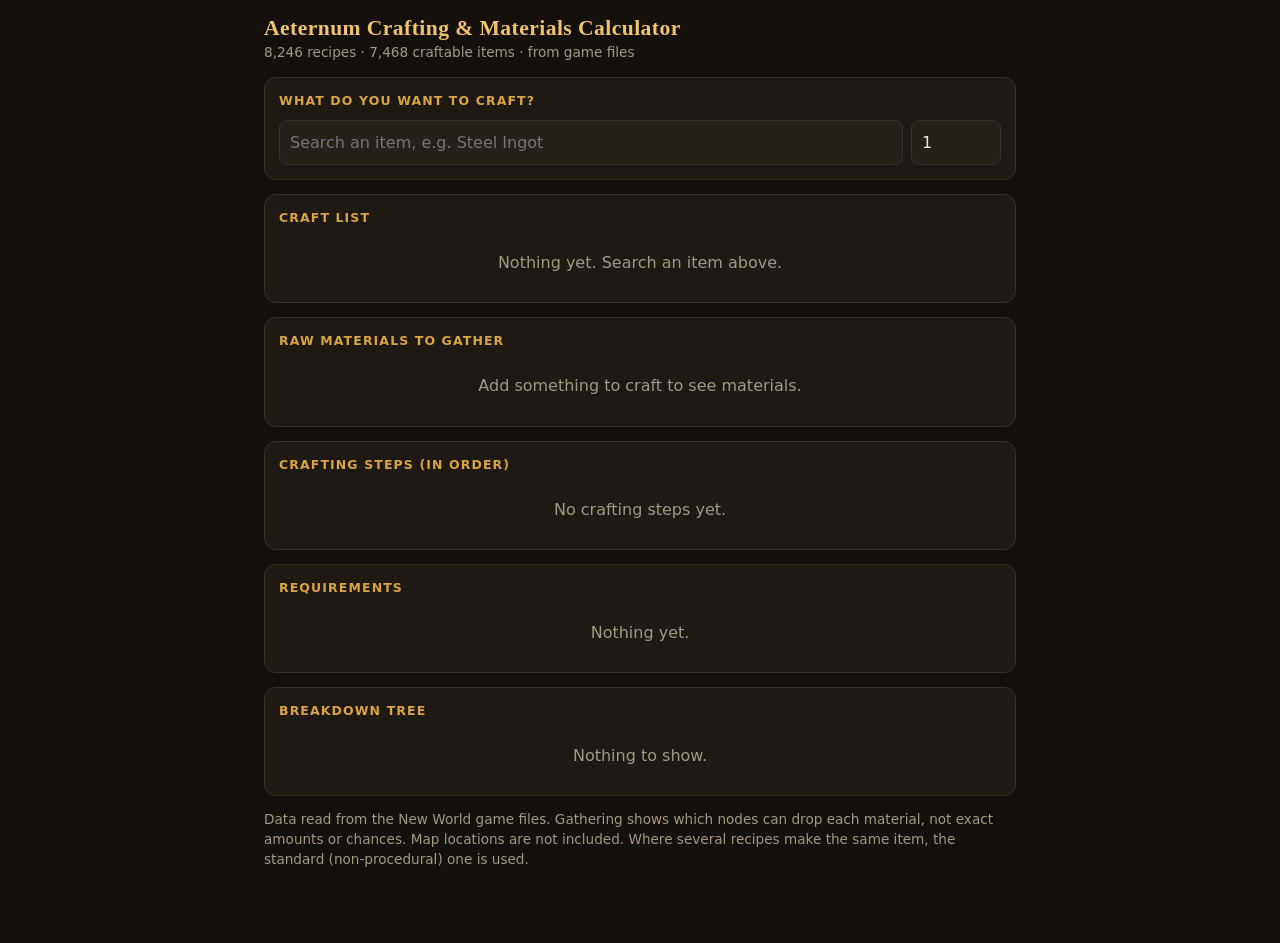
==== site/index.html @ 186b4a97 "Add files via upload" ====
<!DOCTYPE html>
<html lang="en">
<head>
<meta charset="utf-8">
<meta name="viewport" content="width=device-width, initial-scale=1">
<title>Aeternum Crafting &amp; Materials Calculator</title>
<style>
:root{--bg:#14110d;--panel:#1e1913;--panel2:#272017;--line:#3a3022;--ink:#efe6d2;--mute:#a39880;--gold:#d9a441;--gold2:#f0c46a;--warn:#e0894a;--r:12px}
*{box-sizing:border-box}
body{margin:0;background:var(--bg);color:var(--ink);font:16px/1.45 system-ui,-apple-system,"Segoe UI",Roboto,sans-serif}
.wrap{max-width:780px;margin:0 auto;padding:16px 14px 60px}
h1{font:600 1.35rem Georgia,"Times New Roman",serif;margin:0;color:var(--gold2);letter-spacing:.02em}
.sub{color:var(--mute);font-size:.85rem;margin:2px 0 14px}
.card{background:var(--panel);border:1px solid var(--line);border-radius:var(--r);padding:14px;margin-bottom:14px}
.card h2{margin:0 0 10px;font-size:.78rem;text-transform:uppercase;letter-spacing:.09em;color:var(--gold)}
.row{display:flex;gap:8px;flex-wrap:wrap}
input{background:var(--panel2);color:var(--ink);border:1px solid var(--line);border-radius:8px;padding:10px;font:inherit;min-width:0}
input:focus{outline:2px solid var(--gold);outline-offset:1px}
button{font:inherit;cursor:pointer;border-radius:8px;border:1px solid var(--line);background:var(--panel2);color:var(--ink);padding:10px 14px}
button.sm{padding:4px 9px;font-size:.8rem}
button:hover{border-color:var(--gold)}
.grow{flex:1}.q{width:90px}
.item{display:flex;align-items:center;gap:8px;padding:8px 0;border-top:1px solid var(--line)}
.item:first-of-type{border-top:0}
.item .n{flex:1;min-width:0;overflow-wrap:anywhere}
.c{font-variant-numeric:tabular-nums;color:var(--gold2);font-weight:600}
.pill{font-size:.7rem;padding:2px 7px;border-radius:99px;border:1px solid var(--line);color:var(--mute);white-space:nowrap}
.price{width:90px;padding:6px 8px}
.muted{color:var(--mute);font-size:.85rem}
.total{display:flex;justify-content:space-between;padding-top:10px;margin-top:6px;border-top:2px solid var(--line);font-weight:600}
.sugg{margin-top:8px;border:1px solid var(--line);border-radius:8px;overflow:hidden}
.sugg button{display:flex;justify-content:space-between;gap:8px;width:100%;text-align:left;border:0;border-top:1px solid var(--line);border-radius:0;background:var(--panel2)}
.sugg button:first-child{border-top:0}
ul.tree{list-style:none;margin:0;padding-left:16px;border-left:1px dashed var(--line)}
ul.tree.root{padding-left:0;border:0}
ul.tree li{padding:3px 0}
.tq{color:var(--gold2);font-variant-numeric:tabular-nums}.tr{color:var(--mute);font-size:.8rem}
.empty{color:var(--mute);text-align:center;padding:14px 0}
details summary{cursor:pointer;color:var(--mute);font-size:.85rem}
.err{color:var(--warn)}
.nodes{margin-top:4px}.nodes div{font-size:.8rem;color:var(--mute);padding:2px 0}.nodes b{color:var(--ink);font-weight:500}
.nogather{font-size:.8rem;color:var(--mute);margin-top:4px}
</style>
</head>
<body>
<div class="wrap">
  <h1>Aeternum Crafting &amp; Materials Calculator</h1>
  <p class="sub" id="stat">Loading recipe data…</p>

  <div class="card">
    <h2>What do you want to craft?</h2>
    <div class="row">
      <input id="target" class="grow" placeholder="Search an item, e.g. Steel Ingot" autocomplete="off">
      <input id="qty" class="q" type="number" min="1" value="1" inputmode="numeric" aria-label="Quantity">
    </div>
    <div id="sugg" class="sugg" hidden></div>
  </div>

  <div class="card"><h2>Craft list</h2><div id="list"></div></div>
  <div class="card"><h2>Raw materials to gather</h2><div id="raw"></div></div>
  <div class="card" id="gathcard" hidden><h2>Gathering skills needed</h2><div id="gath"></div></div>
  <div class="card" id="catcard" hidden><h2>Flexible materials (pick any)</h2><div id="cats"></div></div>
  <div class="card"><h2>Crafting steps (in order)</h2><div id="steps"></div></div>
  <div class="card"><h2>Requirements</h2><div id="reqs"></div></div>
  <div class="card"><h2>Breakdown tree</h2><div id="tree"></div></div>
  <p class="muted">Data read from the New World game files. Gathering shows which nodes can drop each material, not exact amounts or chances. Map locations are not included. Where several recipes make the same item, the standard (non-procedural) one is used.</p>
</div>

<script>
(function(){
"use strict";
var $=function(id){return document.getElementById(id)};
var R=[],N={},C={},byOut={},outs=[],GN={},GB={};
var KEY="nwcalc.v2",state={list:[],buy:{},prices:{}};
var RANK=["weapon","armorer","engineer","jeweler","arcana","cooking","refining","misc","specialtyshops","raid","dungeon","gypkilm","seasons","seasonalserver"];
function esc(s){return String(s).replace(/[&<>"]/g,function(c){return {"&":"&amp;","<":"&lt;",">":"&gt;",'"':"&quot;"}[c]})}
function fmt(n){return n.toLocaleString("en-GB")}
function nm(id){return N[id]||String(id).replace(/_/g,' ').replace(/([a-z])([A-Z0-9])/g,'$1 $2')}
function load(){try{var d=JSON.parse(localStorage.getItem(KEY)||"null");if(d){state.list=d.list||[];state.buy=d.buy||{};state.prices=d.prices||{}}}catch(e){}}
function save(){try{localStorage.setItem(KEY,JSON.stringify(state))}catch(e){}}

function dur(s,nu){if(s<90)return Math.round(s)+(nu?"":" s");var m=s/60;return (m<10?Math.round(m*10)/10:Math.round(m))+(nu?"":" min")}
function nodesFor(id){
  var l=(GB[String(id).toLowerCase()]||[]).map(function(g){return {g:g,v:GN[g]}}).filter(function(x){return x.v});
  l.sort(function(a,b){return a.v[2]-b.v[2]||a.v[6]-b.v[6]||a.v[0].localeCompare(b.v[0])});
  var seen={},out=[];l.forEach(function(x){var k=x.v[0]+"|"+x.v[1];if(!seen[k]){seen[k]=1;out.push(x)}});
  return out;
}
function rank(r){var i=RANK.indexOf(r.f);return (r.p?100:0)+(i<0?50:i)}
function pick(id){var l=byOut[id];return l?l[0]:null}

function calc(){
  var raw={},cur={},cat={},crafts={},order=[],reqs={},stations={},tree=[];
  function visit(id,qty,depth,path){
    var r=pick(id),node={id:id,qty:qty,kids:[],raw:true};
    if(r&&!state.buy[id]&&path.indexOf(id)<0&&depth<25){
      var times=Math.ceil(qty/r.o[1]);node.raw=false;node.times=times;
      r.g.forEach(function(g){
        var q=g[2]*times;
        if(g[0]==="i")node.kids.push(visit(g[1],q,depth+1,path.concat(id)));
        else if(g[0]==="g"){cat[g[1]]=(cat[g[1]]||0)+q;node.kids.push({id:g[1],qty:q,kids:[],cat:true})}
        else{cur[g[1]]=(cur[g[1]]||0)+q;node.kids.push({id:g[1],qty:q,kids:[],raw:true})}
      });
      if(!crafts[id]){crafts[id]={times:0,depth:depth,r:r};order.push(id)}
      crafts[id].times+=times;crafts[id].depth=Math.max(crafts[id].depth,depth);
      if(r.t){reqs[r.t]=Math.max(reqs[r.t]||0,r.l||0)}
      (r.s||[]).forEach(function(s){stations[s]=1});
    }else{raw[id]=(raw[id]||0)+qty}
    return node;
  }
  state.list.forEach(function(e){tree.push(visit(e.id,e.qty,0,[]))});
  order.sort(function(a,b){return crafts[b].depth-crafts[a].depth});
  return {raw:raw,cur:cur,cat:cat,crafts:crafts,order:order,reqs:reqs,stations:stations,tree:tree};
}

function render(){
  var h="";
  state.list.forEach(function(e,i){
    h+='<div class="item"><span class="n">'+esc(nm(e.id))+'</span><input class="q" type="number" min="1" value="'+e.qty+'" data-q="'+i+'" aria-label="Quantity of '+esc(nm(e.id))+'"><button class="sm" data-rm="'+i+'" aria-label="Remove">✕</button></div>';
  });
  $("list").innerHTML=h||'<div class="empty">Nothing yet. Search an item above.</div>';
  var c=calc(),names=Object.keys(c.raw).sort(function(a,b){return nm(a).localeCompare(nm(b))}),t=0,pr=0;
  h="";
  names.forEach(function(id){
    var p=state.prices[id],cost=(p!=null&&p!=="")?p*c.raw[id]:null;if(cost!=null){t+=cost;pr++}
    var gl=byOut[id]?[]:nodesFor(id),gh="";
    if(!byOut[id]){
      if(gl.length)gh='<details class="nodes"><summary>Where to get it ('+gl.length+')</summary>'+gl.slice(0,8).map(function(x){var v=x.v;return '<div><b>'+esc(v[0])+'</b> · '+esc(v[1])+(v[2]?' lvl '+v[2]:'')+' · respawn '+dur(v[3],1)+'–'+dur(v[4])+' · gather '+dur(v[5])+'</div>'}).join("")+(gl.length>8?'<div>+'+(gl.length-8)+' more</div>':"")+'</details>';
      else gh='<div class="nogather">No gathering node found. Likely a creature drop, chest, vendor, salvage or event item.</div>';
    }
    h+='<div class="item"><span class="n">'+esc(nm(id))+(byOut[id]?' <span class="pill">bought</span>':'')+gh+'</span><span class="c">'+fmt(c.raw[id])+'</span><input class="price" type="number" min="0" step="any" placeholder="price ea." value="'+(p!=null?p:"")+'" data-p="'+esc(id)+'" aria-label="Price of '+esc(nm(id))+'">'+(byOut[id]?'<button class="sm" data-craft="'+esc(id)+'">Craft</button>':'')+'</div>';
  });
  Object.keys(c.cur).forEach(function(id){h+='<div class="item"><span class="n">'+esc(nm(id))+'</span><span class="c">'+fmt(c.cur[id])+'</span></div>'});
  if(names.length)h+='<div class="total"><span>Total cost'+(pr<names.length?' <span class="muted">('+pr+' of '+names.length+' priced)</span>':'')+'</span><span id="tot">'+fmt(Math.round(t*100)/100)+'</span></div>';
  $("raw").innerHTML=h||'<div class="empty">Add something to craft to see materials.</div>';

  var sk={},sn={};
  names.forEach(function(id){if(byOut[id])return;var gl=nodesFor(id);if(!gl.length)return;var best=gl[0];
    var k=best.v[1];if(!sk[k])sk[k]=0;sk[k]=Math.max(sk[k],best.v[2]);(sn[k]=sn[k]||[]).push(nm(id))});
  h="";Object.keys(sk).sort().forEach(function(k){h+='<div class="item"><span class="n">'+esc(k)+'<div class="muted">'+sn[k].map(esc).join(", ")+'</div></span><span class="c">level '+sk[k]+'</span></div>'});
  $("gathcard").hidden=!h;$("gath").innerHTML=h+(h?'<div class="muted" style="margin-top:6px">Level is the lowest needed to reach every material listed, using the easiest node for each.</div>':"");

  var ck=Object.keys(c.cat);$("catcard").hidden=!ck.length;h="";
  ck.sort(function(a,b){return nm(a).localeCompare(nm(b))}).forEach(function(id){
    var opts=(C[id]||[]).slice(0,40).map(function(x){return esc(nm(x))}).join(", ");
    h+='<div class="item"><span class="n">Any '+esc(nm(id))+(opts?'<details><summary>Which items count?</summary><div class="muted">'+opts+'</div></details>':'')+'</span><span class="c">'+fmt(c.cat[id])+'</span></div>';
  });
  $("cats").innerHTML=h;

  h="";
  c.order.forEach(function(id,i){
    var x=c.crafts[id],r=x.r;
    h+='<div class="item"><span class="pill">'+(i+1)+'</span><span class="n">'+esc(nm(id))+'<div class="muted">'+r.g.map(function(g){return g[2]+" "+esc(nm(g[1]))}).join(" + ")+(r.o[1]>1?" → "+r.o[1]+" each":"")+'</div></span><span class="c">×'+fmt(x.times)+'</span><button class="sm" data-buy="'+esc(id)+'" title="Treat as bought">Buy</button></div>';
  });
  $("steps").innerHTML=h||'<div class="empty">No crafting steps yet.</div>';

  h="";
  Object.keys(c.reqs).sort().forEach(function(k){h+='<div class="item"><span class="n">'+esc(k)+'</span><span class="c">level '+c.reqs[k]+'</span></div>'});
  var st=Object.keys(c.stations).sort();
  if(st.length)h+='<div class="item"><span class="n">Stations</span><span class="muted">'+st.map(esc).join(", ")+'</span></div>';
  $("reqs").innerHTML=h||'<div class="empty">Nothing yet.</div>';

  function tr(nodes,root){return '<ul class="tree'+(root?" root":"")+'">'+nodes.map(function(n){
    return '<li><span class="tq">'+fmt(n.qty)+'×</span> '+esc(nm(n.id))+(n.cat?' <span class="tr">any</span>':n.raw?' <span class="tr">raw</span>':' <span class="tr">craft '+n.times+'×</span>')+(n.kids.length?tr(n.kids,false):"")+'</li>'}).join("")+'</ul>'}
  $("tree").innerHTML=c.tree.length?tr(c.tree,true):'<div class="empty">Nothing to show.</div>';
}
function totalOnly(){
  var c=calc(),t=0;Object.keys(c.raw).forEach(function(id){var p=state.prices[id];if(p!=null&&p!=="")t+=p*c.raw[id]});
  var e=$("tot");if(e)e.textContent=fmt(Math.round(t*100)/100);
}

function add(id){
  var q=Math.max(1,parseInt($("qty").value,10)||1),ex=state.list.filter(function(e){return e.id===id})[0];
  if(ex)ex.qty+=q;else state.list.push({id:id,qty:q});
  $("target").value="";$("sugg").hidden=true;$("qty").value=1;save();render();
}
$("target").addEventListener("input",function(){
  var q=this.value.trim().toLowerCase(),s=$("sugg");
  if(q.length<2){s.hidden=true;return}
  var m=[];
  for(var i=0;i<outs.length&&m.length<25;i++){if(outs[i].l.indexOf(q)>=0)m.push(outs[i])}
  m.sort(function(a,b){var as=a.l.indexOf(q)===0?0:1,bs=b.l.indexOf(q)===0?0:1;return as-bs||a.n.length-b.n.length});
  s.innerHTML=m.map(function(o){return '<button data-add="'+esc(o.id)+'"><span>'+esc(o.n)+'</span><span class="muted">'+esc(o.meta)+'</span></button>'}).join("")||'<div class="empty">No match.</div>';
  s.hidden=false;
});
$("sugg").addEventListener("click",function(e){var b=e.target.closest("[data-add]");if(b)add(b.dataset.add)});
$("list").addEventListener("click",function(e){var b=e.target.closest("[data-rm]");if(!b)return;state.list.splice(+b.dataset.rm,1);save();render()});
$("list").addEventListener("change",function(e){var i=e.target.dataset.q;if(i==null)return;state.list[+i].qty=Math.max(1,parseInt(e.target.value,10)||1);save();render()});
$("raw").addEventListener("input",function(e){var id=e.target.dataset.p;if(id==null)return;if(e.target.value==="")delete state.prices[id];else state.prices[id]=parseFloat(e.target.value)||0;save();totalOnly()});
$("raw").addEventListener("click",function(e){var b=e.target.closest("[data-craft]");if(!b)return;delete state.buy[b.dataset.craft];save();render()});
$("steps").addEventListener("click",function(e){var b=e.target.closest("[data-buy]");if(!b)return;state.buy[b.dataset.buy]=1;save();render()});

function init(data){
  R=data[0];N=data[1];C=data[2];
  R.forEach(function(r){if(r.o[0]){(byOut[r.o[0]]=byOut[r.o[0]]||[]).push(r)}});
  Object.keys(byOut).forEach(function(id){
    byOut[id].sort(function(a,b){return rank(a)-rank(b)});
    var r=byOut[id][0],n=nm(id);
    outs.push({id:id,n:n,l:n.toLowerCase(),meta:[r.t,r.tr?"T"+r.tr:"",r.gs?"GS "+r.gs:""].filter(Boolean).join(" · ")});
  });
  $("stat").textContent=fmt(R.length)+" recipes · "+fmt(outs.length)+" craftable items · from game files";
  load();state.list=state.list.filter(function(e){return byOut[e.id]||N[e.id]});render();
}
Promise.all(["recipes.json","names.json","cats.json"].map(function(f){return fetch(f).then(function(r){if(!r.ok)throw new Error(f);return r.json()})}))
 .then(function(d){return fetch("gather.json").then(function(r){return r.ok?r.json():null}).catch(function(){return null}).then(function(g){if(g){GN=g.n;GB=g.b}return d})})
 .then(init).catch(function(e){$("stat").innerHTML='<span class="err">Could not load data ('+esc(e.message)+').</span>'});
})();
</script>
</body>
</html>
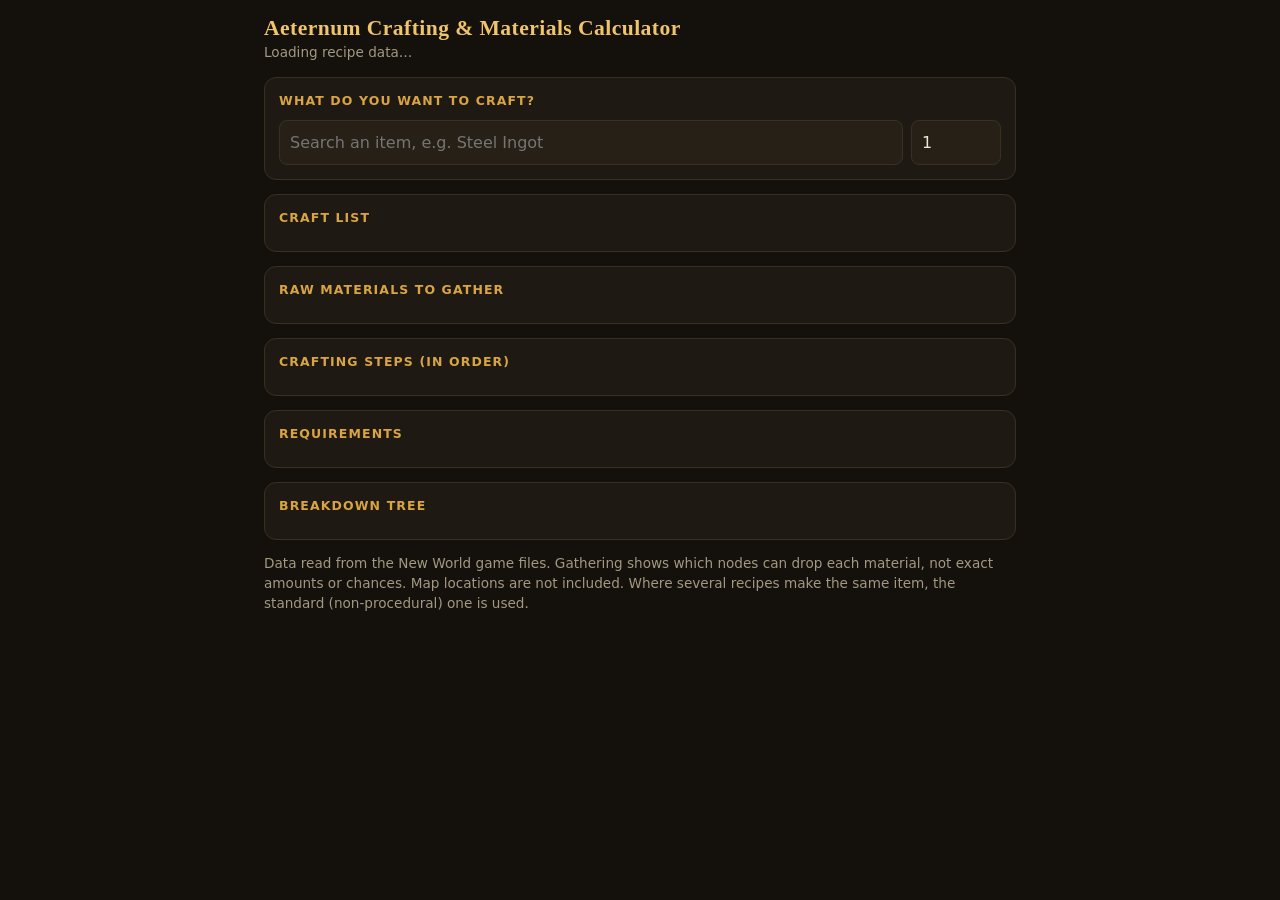
==== commit 81d09868: "Move the calculator to the top of the repo The site now opens directly at the main GitHub Pages link" ====
--- a/site/index.html
+++ b/site/index.html
@@ -1,210 +1,4 @@
 <!DOCTYPE html>
-<html lang="en">
-<head>
-<meta charset="utf-8">
-<meta name="viewport" content="width=device-width, initial-scale=1">
-<title>Aeternum Crafting &amp; Materials Calculator</title>
-<style>
-:root{--bg:#14110d;--panel:#1e1913;--panel2:#272017;--line:#3a3022;--ink:#efe6d2;--mute:#a39880;--gold:#d9a441;--gold2:#f0c46a;--warn:#e0894a;--r:12px}
-*{box-sizing:border-box}
-body{margin:0;background:var(--bg);color:var(--ink);font:16px/1.45 system-ui,-apple-system,"Segoe UI",Roboto,sans-serif}
-.wrap{max-width:780px;margin:0 auto;padding:16px 14px 60px}
-h1{font:600 1.35rem Georgia,"Times New Roman",serif;margin:0;color:var(--gold2);letter-spacing:.02em}
-.sub{color:var(--mute);font-size:.85rem;margin:2px 0 14px}
-.card{background:var(--panel);border:1px solid var(--line);border-radius:var(--r);padding:14px;margin-bottom:14px}
-.card h2{margin:0 0 10px;font-size:.78rem;text-transform:uppercase;letter-spacing:.09em;color:var(--gold)}
-.row{display:flex;gap:8px;flex-wrap:wrap}
-input{background:var(--panel2);color:var(--ink);border:1px solid var(--line);border-radius:8px;padding:10px;font:inherit;min-width:0}
-input:focus{outline:2px solid var(--gold);outline-offset:1px}
-button{font:inherit;cursor:pointer;border-radius:8px;border:1px solid var(--line);background:var(--panel2);color:var(--ink);padding:10px 14px}
-button.sm{padding:4px 9px;font-size:.8rem}
-button:hover{border-color:var(--gold)}
-.grow{flex:1}.q{width:90px}
-.item{display:flex;align-items:center;gap:8px;padding:8px 0;border-top:1px solid var(--line)}
-.item:first-of-type{border-top:0}
-.item .n{flex:1;min-width:0;overflow-wrap:anywhere}
-.c{font-variant-numeric:tabular-nums;color:var(--gold2);font-weight:600}
-.pill{font-size:.7rem;padding:2px 7px;border-radius:99px;border:1px solid var(--line);color:var(--mute);white-space:nowrap}
-.price{width:90px;padding:6px 8px}
-.muted{color:var(--mute);font-size:.85rem}
-.total{display:flex;justify-content:space-between;padding-top:10px;margin-top:6px;border-top:2px solid var(--line);font-weight:600}
-.sugg{margin-top:8px;border:1px solid var(--line);border-radius:8px;overflow:hidden}
-.sugg button{display:flex;justify-content:space-between;gap:8px;width:100%;text-align:left;border:0;border-top:1px solid var(--line);border-radius:0;background:var(--panel2)}
-.sugg button:first-child{border-top:0}
-ul.tree{list-style:none;margin:0;padding-left:16px;border-left:1px dashed var(--line)}
-ul.tree.root{padding-left:0;border:0}
-ul.tree li{padding:3px 0}
-.tq{color:var(--gold2);font-variant-numeric:tabular-nums}.tr{color:var(--mute);font-size:.8rem}
-.empty{color:var(--mute);text-align:center;padding:14px 0}
-details summary{cursor:pointer;color:var(--mute);font-size:.85rem}
-.err{color:var(--warn)}
-.nodes{margin-top:4px}.nodes div{font-size:.8rem;color:var(--mute);padding:2px 0}.nodes b{color:var(--ink);font-weight:500}
-.nogather{font-size:.8rem;color:var(--mute);margin-top:4px}
-</style>
-</head>
-<body>
-<div class="wrap">
-  <h1>Aeternum Crafting &amp; Materials Calculator</h1>
-  <p class="sub" id="stat">Loading recipe data…</p>
-
-  <div class="card">
-    <h2>What do you want to craft?</h2>
-    <div class="row">
-      <input id="target" class="grow" placeholder="Search an item, e.g. Steel Ingot" autocomplete="off">
-      <input id="qty" class="q" type="number" min="1" value="1" inputmode="numeric" aria-label="Quantity">
-    </div>
-    <div id="sugg" class="sugg" hidden></div>
-  </div>
-
-  <div class="card"><h2>Craft list</h2><div id="list"></div></div>
-  <div class="card"><h2>Raw materials to gather</h2><div id="raw"></div></div>
-  <div class="card" id="gathcard" hidden><h2>Gathering skills needed</h2><div id="gath"></div></div>
-  <div class="card" id="catcard" hidden><h2>Flexible materials (pick any)</h2><div id="cats"></div></div>
-  <div class="card"><h2>Crafting steps (in order)</h2><div id="steps"></div></div>
-  <div class="card"><h2>Requirements</h2><div id="reqs"></div></div>
-  <div class="card"><h2>Breakdown tree</h2><div id="tree"></div></div>
-  <p class="muted">Data read from the New World game files. Gathering shows which nodes can drop each material, not exact amounts or chances. Map locations are not included. Where several recipes make the same item, the standard (non-procedural) one is used.</p>
-</div>
-
-<script>
-(function(){
-"use strict";
-var $=function(id){return document.getElementById(id)};
-var R=[],N={},C={},byOut={},outs=[],GN={},GB={};
-var KEY="nwcalc.v2",state={list:[],buy:{},prices:{}};
-var RANK=["weapon","armorer","engineer","jeweler","arcana","cooking","refining","misc","specialtyshops","raid","dungeon","gypkilm","seasons","seasonalserver"];
-function esc(s){return String(s).replace(/[&<>"]/g,function(c){return {"&":"&amp;","<":"&lt;",">":"&gt;",'"':"&quot;"}[c]})}
-function fmt(n){return n.toLocaleString("en-GB")}
-function nm(id){return N[id]||String(id).replace(/_/g,' ').replace(/([a-z])([A-Z0-9])/g,'$1 $2')}
-function load(){try{var d=JSON.parse(localStorage.getItem(KEY)||"null");if(d){state.list=d.list||[];state.buy=d.buy||{};state.prices=d.prices||{}}}catch(e){}}
-function save(){try{localStorage.setItem(KEY,JSON.stringify(state))}catch(e){}}
-
-function dur(s,nu){if(s<90)return Math.round(s)+(nu?"":" s");var m=s/60;return (m<10?Math.round(m*10)/10:Math.round(m))+(nu?"":" min")}
-function nodesFor(id){
-  var l=(GB[String(id).toLowerCase()]||[]).map(function(g){return {g:g,v:GN[g]}}).filter(function(x){return x.v});
-  l.sort(function(a,b){return a.v[2]-b.v[2]||a.v[6]-b.v[6]||a.v[0].localeCompare(b.v[0])});
-  var seen={},out=[];l.forEach(function(x){var k=x.v[0]+"|"+x.v[1];if(!seen[k]){seen[k]=1;out.push(x)}});
-  return out;
-}
-function rank(r){var i=RANK.indexOf(r.f);return (r.p?100:0)+(i<0?50:i)}
-function pick(id){var l=byOut[id];return l?l[0]:null}
-
-function calc(){
-  var raw={},cur={},cat={},crafts={},order=[],reqs={},stations={},tree=[];
-  function visit(id,qty,depth,path){
-    var r=pick(id),node={id:id,qty:qty,kids:[],raw:true};
-    if(r&&!state.buy[id]&&path.indexOf(id)<0&&depth<25){
-      var times=Math.ceil(qty/r.o[1]);node.raw=false;node.times=times;
-      r.g.forEach(function(g){
-        var q=g[2]*times;
-        if(g[0]==="i")node.kids.push(visit(g[1],q,depth+1,path.concat(id)));
-        else if(g[0]==="g"){cat[g[1]]=(cat[g[1]]||0)+q;node.kids.push({id:g[1],qty:q,kids:[],cat:true})}
-        else{cur[g[1]]=(cur[g[1]]||0)+q;node.kids.push({id:g[1],qty:q,kids:[],raw:true})}
-      });
-      if(!crafts[id]){crafts[id]={times:0,depth:depth,r:r};order.push(id)}
-      crafts[id].times+=times;crafts[id].depth=Math.max(crafts[id].depth,depth);
-      if(r.t){reqs[r.t]=Math.max(reqs[r.t]||0,r.l||0)}
-      (r.s||[]).forEach(function(s){stations[s]=1});
-    }else{raw[id]=(raw[id]||0)+qty}
-    return node;
-  }
-  state.list.forEach(function(e){tree.push(visit(e.id,e.qty,0,[]))});
-  order.sort(function(a,b){return crafts[b].depth-crafts[a].depth});
-  return {raw:raw,cur:cur,cat:cat,crafts:crafts,order:order,reqs:reqs,stations:stations,tree:tree};
-}
-
-function render(){
-  var h="";
-  state.list.forEach(function(e,i){
-    h+='<div class="item"><span class="n">'+esc(nm(e.id))+'</span><input class="q" type="number" min="1" value="'+e.qty+'" data-q="'+i+'" aria-label="Quantity of '+esc(nm(e.id))+'"><button class="sm" data-rm="'+i+'" aria-label="Remove">✕</button></div>';
-  });
-  $("list").innerHTML=h||'<div class="empty">Nothing yet. Search an item above.</div>';
-  var c=calc(),names=Object.keys(c.raw).sort(function(a,b){return nm(a).localeCompare(nm(b))}),t=0,pr=0;
-  h="";
-  names.forEach(function(id){
-    var p=state.prices[id],cost=(p!=null&&p!=="")?p*c.raw[id]:null;if(cost!=null){t+=cost;pr++}
-    var gl=byOut[id]?[]:nodesFor(id),gh="";
-    if(!byOut[id]){
-      if(gl.length)gh='<details class="nodes"><summary>Where to get it ('+gl.length+')</summary>'+gl.slice(0,8).map(function(x){var v=x.v;return '<div><b>'+esc(v[0])+'</b> · '+esc(v[1])+(v[2]?' lvl '+v[2]:'')+' · respawn '+dur(v[3],1)+'–'+dur(v[4])+' · gather '+dur(v[5])+'</div>'}).join("")+(gl.length>8?'<div>+'+(gl.length-8)+' more</div>':"")+'</details>';
-      else gh='<div class="nogather">No gathering node found. Likely a creature drop, chest, vendor, salvage or event item.</div>';
-    }
-    h+='<div class="item"><span class="n">'+esc(nm(id))+(byOut[id]?' <span class="pill">bought</span>':'')+gh+'</span><span class="c">'+fmt(c.raw[id])+'</span><input class="price" type="number" min="0" step="any" placeholder="price ea." value="'+(p!=null?p:"")+'" data-p="'+esc(id)+'" aria-label="Price of '+esc(nm(id))+'">'+(byOut[id]?'<button class="sm" data-craft="'+esc(id)+'">Craft</button>':'')+'</div>';
-  });
-  Object.keys(c.cur).forEach(function(id){h+='<div class="item"><span class="n">'+esc(nm(id))+'</span><span class="c">'+fmt(c.cur[id])+'</span></div>'});
-  if(names.length)h+='<div class="total"><span>Total cost'+(pr<names.length?' <span class="muted">('+pr+' of '+names.length+' priced)</span>':'')+'</span><span id="tot">'+fmt(Math.round(t*100)/100)+'</span></div>';
-  $("raw").innerHTML=h||'<div class="empty">Add something to craft to see materials.</div>';
-
-  var sk={},sn={};
-  names.forEach(function(id){if(byOut[id])return;var gl=nodesFor(id);if(!gl.length)return;var best=gl[0];
-    var k=best.v[1];if(!sk[k])sk[k]=0;sk[k]=Math.max(sk[k],best.v[2]);(sn[k]=sn[k]||[]).push(nm(id))});
-  h="";Object.keys(sk).sort().forEach(function(k){h+='<div class="item"><span class="n">'+esc(k)+'<div class="muted">'+sn[k].map(esc).join(", ")+'</div></span><span class="c">level '+sk[k]+'</span></div>'});
-  $("gathcard").hidden=!h;$("gath").innerHTML=h+(h?'<div class="muted" style="margin-top:6px">Level is the lowest needed to reach every material listed, using the easiest node for each.</div>':"");
-
-  var ck=Object.keys(c.cat);$("catcard").hidden=!ck.length;h="";
-  ck.sort(function(a,b){return nm(a).localeCompare(nm(b))}).forEach(function(id){
-    var opts=(C[id]||[]).slice(0,40).map(function(x){return esc(nm(x))}).join(", ");
-    h+='<div class="item"><span class="n">Any '+esc(nm(id))+(opts?'<details><summary>Which items count?</summary><div class="muted">'+opts+'</div></details>':'')+'</span><span class="c">'+fmt(c.cat[id])+'</span></div>';
-  });
-  $("cats").innerHTML=h;
-
-  h="";
-  c.order.forEach(function(id,i){
-    var x=c.crafts[id],r=x.r;
-    h+='<div class="item"><span class="pill">'+(i+1)+'</span><span class="n">'+esc(nm(id))+'<div class="muted">'+r.g.map(function(g){return g[2]+" "+esc(nm(g[1]))}).join(" + ")+(r.o[1]>1?" → "+r.o[1]+" each":"")+'</div></span><span class="c">×'+fmt(x.times)+'</span><button class="sm" data-buy="'+esc(id)+'" title="Treat as bought">Buy</button></div>';
-  });
-  $("steps").innerHTML=h||'<div class="empty">No crafting steps yet.</div>';
-
-  h="";
-  Object.keys(c.reqs).sort().forEach(function(k){h+='<div class="item"><span class="n">'+esc(k)+'</span><span class="c">level '+c.reqs[k]+'</span></div>'});
-  var st=Object.keys(c.stations).sort();
-  if(st.length)h+='<div class="item"><span class="n">Stations</span><span class="muted">'+st.map(esc).join(", ")+'</span></div>';
-  $("reqs").innerHTML=h||'<div class="empty">Nothing yet.</div>';
-
-  function tr(nodes,root){return '<ul class="tree'+(root?" root":"")+'">'+nodes.map(function(n){
-    return '<li><span class="tq">'+fmt(n.qty)+'×</span> '+esc(nm(n.id))+(n.cat?' <span class="tr">any</span>':n.raw?' <span class="tr">raw</span>':' <span class="tr">craft '+n.times+'×</span>')+(n.kids.length?tr(n.kids,false):"")+'</li>'}).join("")+'</ul>'}
-  $("tree").innerHTML=c.tree.length?tr(c.tree,true):'<div class="empty">Nothing to show.</div>';
-}
-function totalOnly(){
-  var c=calc(),t=0;Object.keys(c.raw).forEach(function(id){var p=state.prices[id];if(p!=null&&p!=="")t+=p*c.raw[id]});
-  var e=$("tot");if(e)e.textContent=fmt(Math.round(t*100)/100);
-}
-
-function add(id){
-  var q=Math.max(1,parseInt($("qty").value,10)||1),ex=state.list.filter(function(e){return e.id===id})[0];
-  if(ex)ex.qty+=q;else state.list.push({id:id,qty:q});
-  $("target").value="";$("sugg").hidden=true;$("qty").value=1;save();render();
-}
-$("target").addEventListener("input",function(){
-  var q=this.value.trim().toLowerCase(),s=$("sugg");
-  if(q.length<2){s.hidden=true;return}
-  var m=[];
-  for(var i=0;i<outs.length&&m.length<25;i++){if(outs[i].l.indexOf(q)>=0)m.push(outs[i])}
-  m.sort(function(a,b){var as=a.l.indexOf(q)===0?0:1,bs=b.l.indexOf(q)===0?0:1;return as-bs||a.n.length-b.n.length});
-  s.innerHTML=m.map(function(o){return '<button data-add="'+esc(o.id)+'"><span>'+esc(o.n)+'</span><span class="muted">'+esc(o.meta)+'</span></button>'}).join("")||'<div class="empty">No match.</div>';
-  s.hidden=false;
-});
-$("sugg").addEventListener("click",function(e){var b=e.target.closest("[data-add]");if(b)add(b.dataset.add)});
-$("list").addEventListener("click",function(e){var b=e.target.closest("[data-rm]");if(!b)return;state.list.splice(+b.dataset.rm,1);save();render()});
-$("list").addEventListener("change",function(e){var i=e.target.dataset.q;if(i==null)return;state.list[+i].qty=Math.max(1,parseInt(e.target.value,10)||1);save();render()});
-$("raw").addEventListener("input",function(e){var id=e.target.dataset.p;if(id==null)return;if(e.target.value==="")delete state.prices[id];else state.prices[id]=parseFloat(e.target.value)||0;save();totalOnly()});
-$("raw").addEventListener("click",function(e){var b=e.target.closest("[data-craft]");if(!b)return;delete state.buy[b.dataset.craft];save();render()});
-$("steps").addEventListener("click",function(e){var b=e.target.closest("[data-buy]");if(!b)return;state.buy[b.dataset.buy]=1;save();render()});
-
-function init(data){
-  R=data[0];N=data[1];C=data[2];
-  R.forEach(function(r){if(r.o[0]){(byOut[r.o[0]]=byOut[r.o[0]]||[]).push(r)}});
-  Object.keys(byOut).forEach(function(id){
-    byOut[id].sort(function(a,b){return rank(a)-rank(b)});
-    var r=byOut[id][0],n=nm(id);
-    outs.push({id:id,n:n,l:n.toLowerCase(),meta:[r.t,r.tr?"T"+r.tr:"",r.gs?"GS "+r.gs:""].filter(Boolean).join(" · ")});
-  });
-  $("stat").textContent=fmt(R.length)+" recipes · "+fmt(outs.length)+" craftable items · from game files";
-  load();state.list=state.list.filter(function(e){return byOut[e.id]||N[e.id]});render();
-}
-Promise.all(["recipes.json","names.json","cats.json"].map(function(f){return fetch(f).then(function(r){if(!r.ok)throw new Error(f);return r.json()})}))
- .then(function(d){return fetch("gather.json").then(function(r){return r.ok?r.json():null}).catch(function(){return null}).then(function(g){if(g){GN=g.n;GB=g.b}return d})})
- .then(init).catch(function(e){$("stat").innerHTML='<span class="err">Could not load data ('+esc(e.message)+').</span>'});
-})();
-</script>
-</body>
-</html>
+<html lang="en"><head><meta charset="utf-8"><title>Moved</title>
+<meta http-equiv="refresh" content="0; url=../">
+</head><body><p>The calculator has moved. <a href="../">Open it here</a>.</p></body></html>
